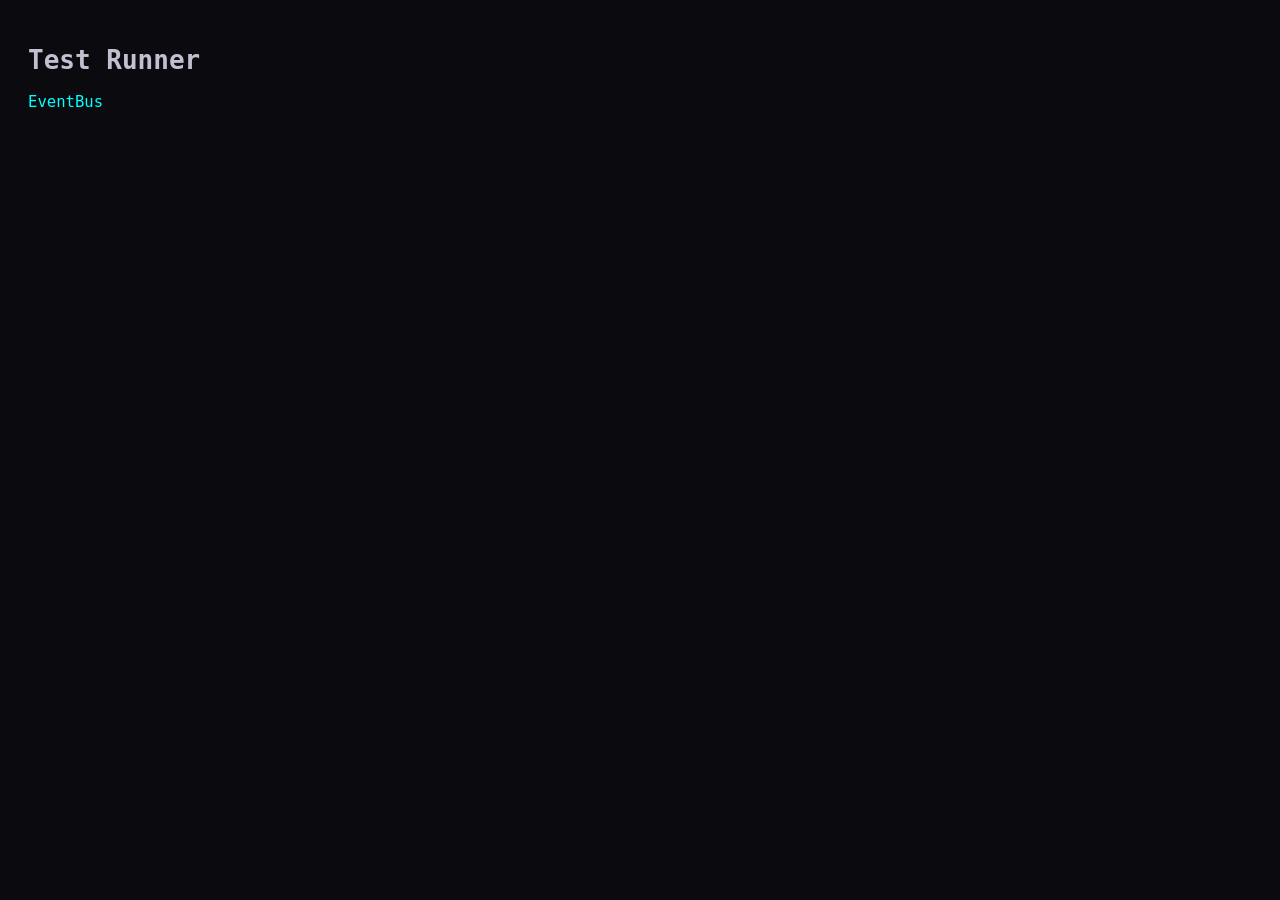
==== test/index.html @ 27a60fe4 "feat: add EventBus pub/sub system with tests - Create EventBus class with on/off/emit/once/clear met" ====
<!DOCTYPE html>
<html lang="zh-CN">
<head>
  <meta charset="UTF-8">
  <title>DeepNet Runner - Tests</title>
  <style>
    body { font-family: monospace; background: #0a0a0f; color: #c0c0d0; padding: 20px; }
    .pass { color: #00ff88; }
    .fail { color: #ff3366; }
    .suite { margin: 16px 0; }
    .suite-name { color: #00ffff; font-size: 1.2em; }
  </style>
</head>
<body>
  <h1>Test Runner</h1>
  <div id="results"></div>
  <script type="module">
    import { EventBus, bus } from '../js/core/event-bus.js';

    const results = document.getElementById('results');
    let passed = 0;
    let failed = 0;

    function assert(condition, message) {
      if (condition) {
        passed++;
        log(message, 'pass');
      } else {
        failed++;
        log(`FAIL: ${message}`, 'fail');
      }
    }

    function log(msg, cls) {
      const el = document.createElement('div');
      el.className = cls;
      el.textContent = `${cls === 'pass' ? '✓' : '✗'} ${msg}`;
      results.appendChild(el);
    }

    function suite(name, fn) {
      const el = document.createElement('div');
      el.className = 'suite';
      const title = document.createElement('div');
      title.className = 'suite-name';
      title.textContent = name;
      el.appendChild(title);
      results.appendChild(el);
      const prevResults = results;
      results = el;
      fn();
      results = prevResults;
    }

    // --- EventBus Tests ---

    suite('EventBus', () => {
      suite('on/emit', () => {
        const eb = new EventBus();
        let received = null;
        eb.on('test', (data) => { received = data; });
        eb.emit('test', { value: 42 });
        assert(received && received.value === 42, 'on receives data from emit');
      });

      suite('off', () => {
        const eb = new EventBus();
        let count = 0;
        const handler = () => { count++; };
        eb.on('test', handler);
        eb.emit('test');
        eb.off('test', handler);
        eb.emit('test');
        assert(count === 1, 'off removes handler');
      });

      suite('once', () => {
        const eb = new EventBus();
        let count = 0;
        eb.once('test', () => { count++; });
        eb.emit('test');
        eb.emit('test');
        assert(count === 1, 'once fires only once');
      });

      suite('multiple handlers', () => {
        const eb = new EventBus();
        let a = false, b = false;
        eb.on('test', () => { a = true; });
        eb.on('test', () => { b = true; });
        eb.emit('test');
        assert(a && b, 'multiple handlers all fire');
      });

      suite('clear', () => {
        const eb = new EventBus();
        let count = 0;
        eb.on('test', () => { count++; });
        eb.clear();
        eb.emit('test');
        assert(count === 0, 'clear removes all handlers');
      });

      suite('no error on missing event', () => {
        const eb = new EventBus();
        let threw = false;
        try { eb.emit('nonexistent'); } catch (e) { threw = true; }
        assert(!threw, 'emit on missing event does not throw');
      });
    });

    // Summary
    const summary = document.createElement('div');
    summary.style.marginTop = '20px';
    summary.style.fontSize = '1.2em';
    summary.className = failed > 0 ? 'fail' : 'pass';
    summary.textContent = `\nResults: ${passed} passed, ${failed} failed`;
    results.appendChild(summary);
  </script>
</body>
</html>
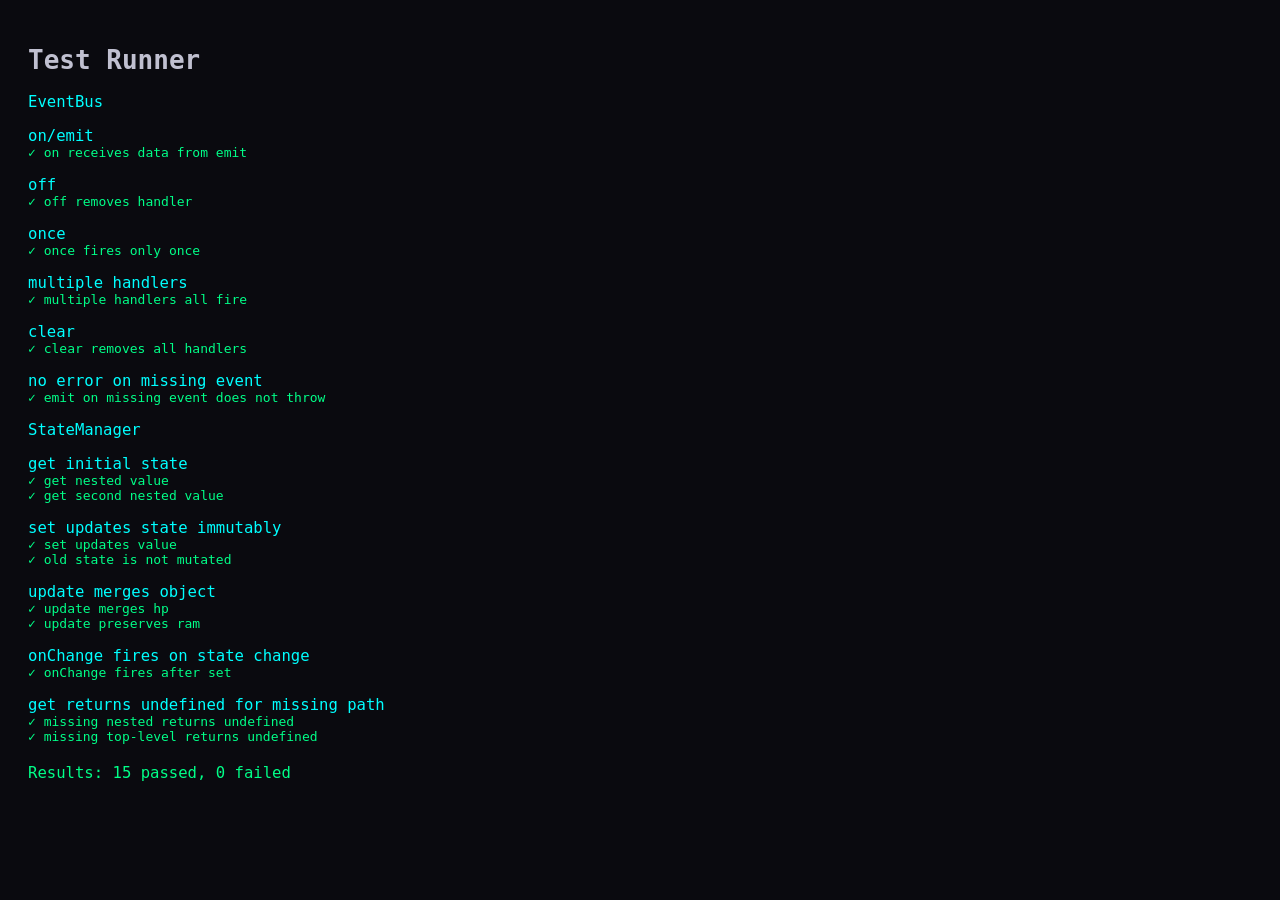
==== commit 2e433352: "feat: add StateManager with immutable updates and change notifications Co-Authored-By: Claude Opus 4" ====
--- a/test/index.html
+++ b/test/index.html
@@ -16,8 +16,9 @@
   <div id="results"></div>
   <script type="module">
     import { EventBus, bus } from '../js/core/event-bus.js';
+    import { StateManager } from '../js/core/state.js';
 
-    const results = document.getElementById('results');
+    let results = document.getElementById('results');
     let passed = 0;
     let failed = 0;
 
@@ -109,6 +110,45 @@
       });
     });
 
+    // --- StateManager Tests ---
+
+    suite('StateManager', () => {
+      suite('get initial state', () => {
+        const sm = new StateManager({ player: { hp: 100, ram: 50 } });
+        assert(sm.get('player.hp') === 100, 'get nested value');
+        assert(sm.get('player.ram') === 50, 'get second nested value');
+      });
+
+      suite('set updates state immutably', () => {
+        const sm = new StateManager({ player: { hp: 100 } });
+        const oldState = sm.state;
+        sm.set('player.hp', 80);
+        assert(sm.get('player.hp') === 80, 'set updates value');
+        assert(oldState.player.hp === 100, 'old state is not mutated');
+      });
+
+      suite('update merges object', () => {
+        const sm = new StateManager({ player: { hp: 100, ram: 50 } });
+        sm.update({ player: { hp: 80 } });
+        assert(sm.get('player.hp') === 80, 'update merges hp');
+        assert(sm.get('player.ram') === 50, 'update preserves ram');
+      });
+
+      suite('onChange fires on state change', () => {
+        const sm = new StateManager({ player: { hp: 100 } });
+        let changed = false;
+        sm.onChange(() => { changed = true; });
+        sm.set('player.hp', 80);
+        assert(changed, 'onChange fires after set');
+      });
+
+      suite('get returns undefined for missing path', () => {
+        const sm = new StateManager({ player: { hp: 100 } });
+        assert(sm.get('player.missing') === undefined, 'missing nested returns undefined');
+        assert(sm.get('missing.path') === undefined, 'missing top-level returns undefined');
+      });
+    });
+
     // Summary
     const summary = document.createElement('div');
     summary.style.marginTop = '20px';
